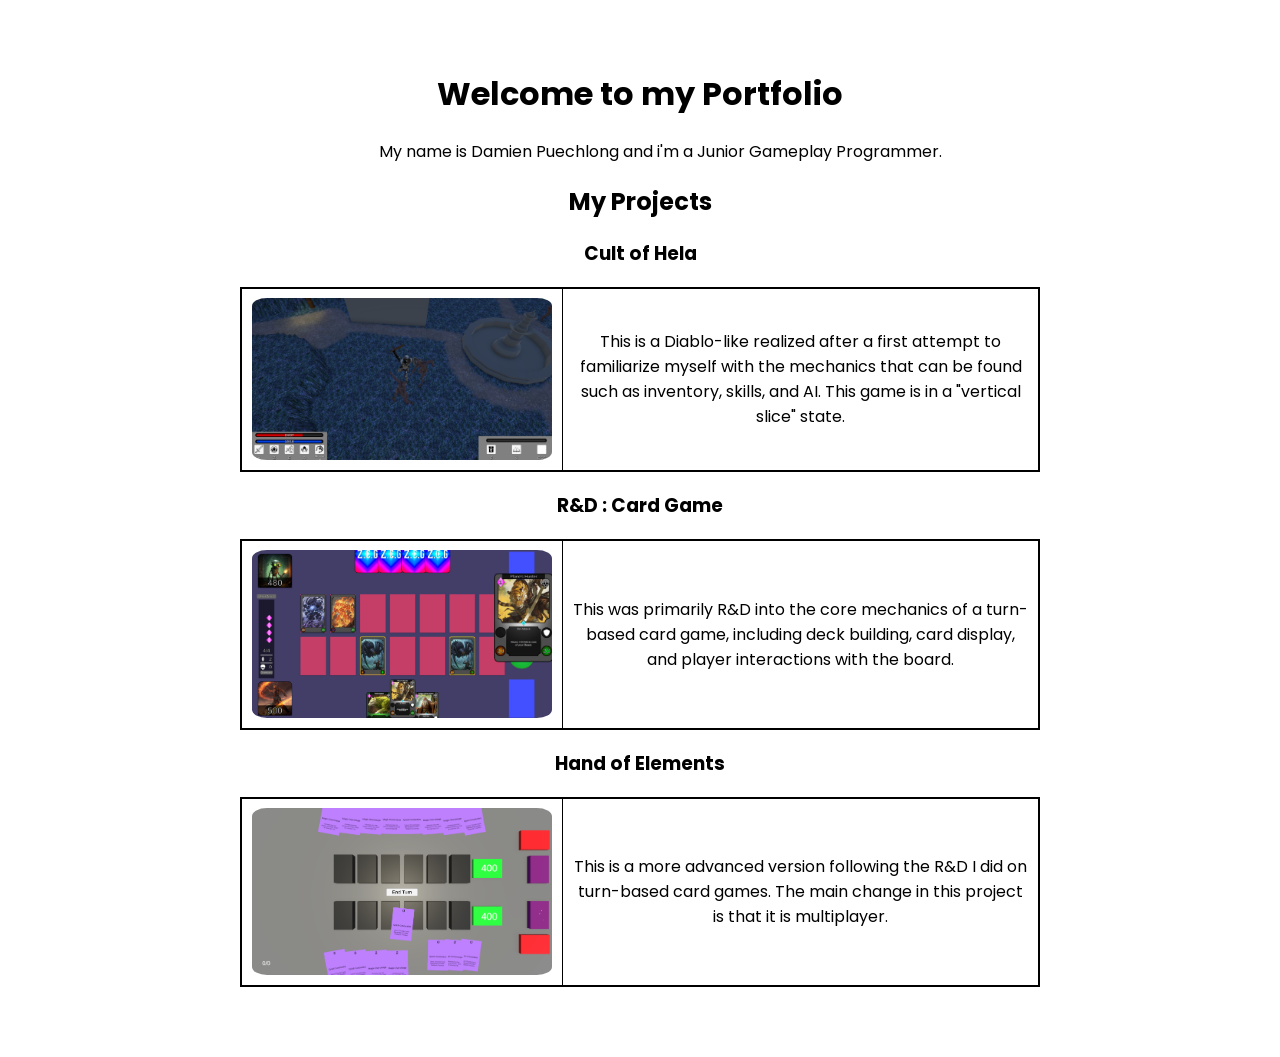
==== index.html @ aa10d87f "put first page" ====
<html lang="fr">
<head>
    <meta charset="UTF-8">
    <title>Damien Puechlong Portefolio</title>
    
<!-- Include de la police Poppins -->
    <link rel="preconnect" href="https://fonts.googleapis.com">
    <link rel="preconnect" href="https://fonts.gstatic.com" crossorigin>
    <link href="https://fonts.googleapis.com/css2?family=Poppins:wght@300;400;600&display=swap" rel="stylesheet">    

    
<!-- Include pour la stylesheet css -->
    <link rel="stylesheet" href="style.css">
</head>

<body>
    <h1><center>Welcome to my Portfolio</center></h1>
    <ul>
    <center>My name is Damien Puechlong and i'm a Junior Gameplay Programmer.</center>
    </ul>

    <h2><center>My Projects</center></h2>

    <!-- Tableau de présentation pour Cult of Hela -->
    <table>
    <tr><center><h3>Cult of Hela</h3></center></tr>

    <td>
        <img class="profile" src="images/Cult_Of_Hela_Profile_Picture.bmp">
    </td>
    <td>
        This is a Diablo-like realized after a first attempt to familiarize myself with the mechanics 
        that can be found such as inventory, skills, and AI. This game is in a "vertical slice" state.
    </td>
    </table>

    <!-- Tableau de présentation pour le Card Game -->
    <table>
        <tr><center><h3>R&D : Card Game</h3></center></tr>

        <td>
            <img class="profile" src="images/Card_Game_Profile_Picture.bmp">
        </td>
        <td>
            This was primarily R&D into the core mechanics of a turn-based card game,
            including deck building, card display, and player interactions with the board.
        </td>
    </table>

    <!-- Tableau de présentation pour Hand of Elements -->
    <table>
    <tr><center><h3>Hand of Elements</h3></center></tr>

    <td>
        <img class="profile" src="images/Hand_Of_Elements_Profile_Picture.bmp">
    </td>
    <td>
        This is a more advanced version following the R&D I did on turn-based card games. 
        The main change in this project is that it is multiplayer.
    </td>
    </table>
    
</body>
</html>
---- style.css ----
body 
    {
        font-family: Poppins, sans-serif;
        max-width: 800px;
        margin: 50px auto;
        padding: 20px;

        /* background-image: url("images/background_image.jpg");
        background-size: cover;
        background-position: center;
        background-repeat: no-repeat; */
    }

.profile 
    {
        width: 300px;
        border-radius: 5%;
        object-fit: cover;
    }

table 
{
    border-collapse: collapse;
    border: 2px solid black;
}

td, th {
    padding: 10px;
    border: 1px solid black;
    text-align: center;
}

img {
    object-fit: cover;
    display: block;
}
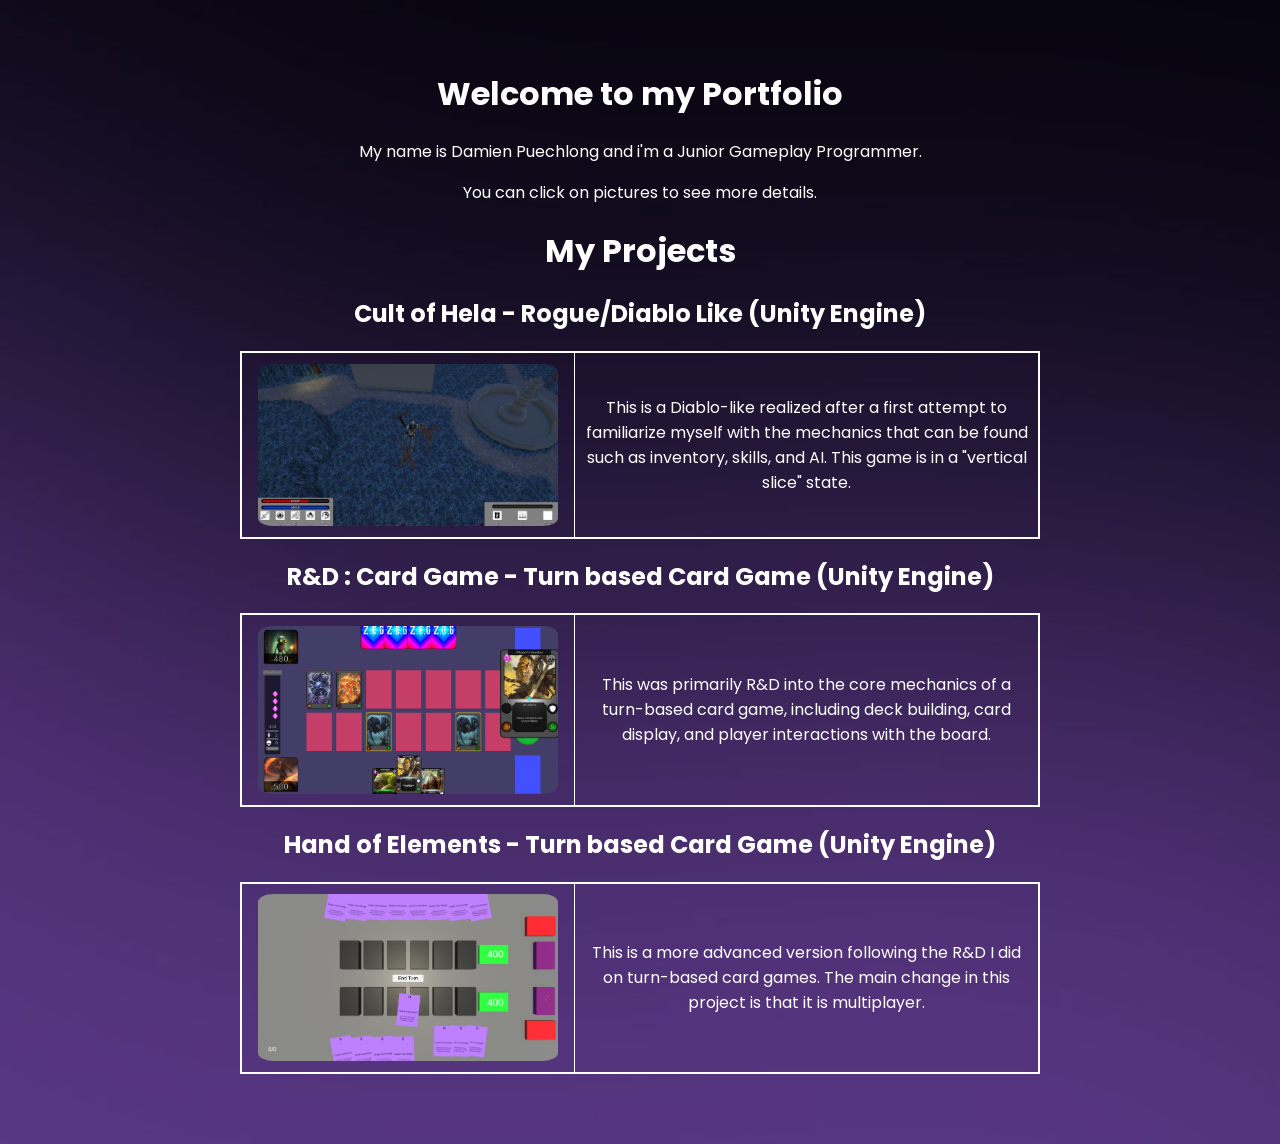
==== commit 20b9268e: "change index.html root" ====
--- a/index.html
+++ b/index.html
@@ -8,57 +8,64 @@
     <link rel="preconnect" href="https://fonts.gstatic.com" crossorigin>
     <link href="https://fonts.googleapis.com/css2?family=Poppins:wght@300;400;600&display=swap" rel="stylesheet">    
 
-    
+
 <!-- Include pour la stylesheet css -->
-    <link rel="stylesheet" href="style.css">
+    <link rel="stylesheet" href="../style.css">
 </head>
 
 <body>
     <h1><center>Welcome to my Portfolio</center></h1>
-    <ul>
-    <center>My name is Damien Puechlong and i'm a Junior Gameplay Programmer.</center>
-    </ul>
+    <center><p>My name is Damien Puechlong and i'm a Junior Gameplay Programmer. <br></p></center>
+    <center><p>You can click on pictures to see more details.</p></center>
 
-    <h2><center>My Projects</center></h2>
+    <h1><center>My Projects</center></h1>
 
     <!-- Tableau de présentation pour Cult of Hela -->
-    <table>
-    <tr><center><h3>Cult of Hela</h3></center></tr>
+    <table class="presentation">
+    <tr><center><h2>Cult of Hela - Rogue/Diablo Like (Unity Engine)</h2></center></tr>
 
     <td>
-        <img class="profile" src="images/Cult_Of_Hela_Profile_Picture.bmp">
+        <button class="btn" onclick="window.location.href='Cult_Of_Hela.html'">
+            <img class="profile" src="../images/Cult_Of_Hela_Profile_Picture.bmp">
+        </button>
     </td>
     <td>
-        This is a Diablo-like realized after a first attempt to familiarize myself with the mechanics 
-        that can be found such as inventory, skills, and AI. This game is in a "vertical slice" state.
+        <p>This is a Diablo-like realized after a first attempt to familiarize myself with the mechanics 
+        that can be found such as inventory, skills, and AI. This game is in a "vertical slice" state.</p>
     </td>
     </table>
 
     <!-- Tableau de présentation pour le Card Game -->
-    <table>
-        <tr><center><h3>R&D : Card Game</h3></center></tr>
+    <table class="presentation">
+        <tr><center><h2>R&D : Card Game - Turn based Card Game (Unity Engine)</h2></center></tr>
 
         <td>
-            <img class="profile" src="images/Card_Game_Profile_Picture.bmp">
+            <button class="btn" onclick="window.location.href='Card_Project.html'">
+                <img class="profile" src="../images/Card_Game_Profile_Picture.bmp">
+            </button>         
         </td>
         <td>
-            This was primarily R&D into the core mechanics of a turn-based card game,
-            including deck building, card display, and player interactions with the board.
+            <p>This was primarily R&D into the core mechanics of a turn-based card game,
+            including deck building, card display, and player interactions with the board.</p>
         </td>
     </table>
 
     <!-- Tableau de présentation pour Hand of Elements -->
-    <table>
-    <tr><center><h3>Hand of Elements</h3></center></tr>
+    <table class="presentation">
+    <tr><center><h2>Hand of Elements - Turn based Card Game (Unity Engine)</h2></center></tr>
 
     <td>
-        <img class="profile" src="images/Hand_Of_Elements_Profile_Picture.bmp">
+        <button class="btn" onclick="window.location.href='Hand_Of_Element.html'">
+            <img class="profile" src="../images/Hand_Of_Elements_Profile_Picture.bmp">
+        </button>        
     </td>
     <td>
-        This is a more advanced version following the R&D I did on turn-based card games. 
-        The main change in this project is that it is multiplayer.
+        <p>This is a more advanced version following the R&D I did on turn-based card games. 
+        The main change in this project is that it is multiplayer.</p>
     </td>
     </table>
+
+    <!-- <p>rajoute sunward fdp</p> -->
     
 </body>
 </html>
--- a/style.css
+++ b/style.css
@@ -5,10 +5,8 @@
         margin: 50px auto;
         padding: 20px;
 
-        /* background-image: url("images/background_image.jpg");
+        background-image: url("images/background_image.jpg");
         background-size: cover;
-        background-position: center;
-        background-repeat: no-repeat; */
     }
 
 .profile 
@@ -18,19 +16,32 @@
         object-fit: cover;
     }
 
-table 
+.btn 
+    {
+        background-color: transparent;
+        border: none;
+    }
+
+p, h1, h2, h3, li
+    {
+        color: white;
+    }
+
+.presentation 
+    {
+        border-collapse: collapse;
+        border: 2px solid white;
+    }
+
+.show
 {
-    border-collapse: collapse;
-    border: 2px solid black;
+    width: 800px;
+    object-fit: cover;
 }
 
-td, th {
+td, th
+    {
     padding: 10px;
-    border: 1px solid black;
+    border: 1px solid white;
     text-align: center;
-}
-
-img {
-    object-fit: cover;
-    display: block;
-}+    }
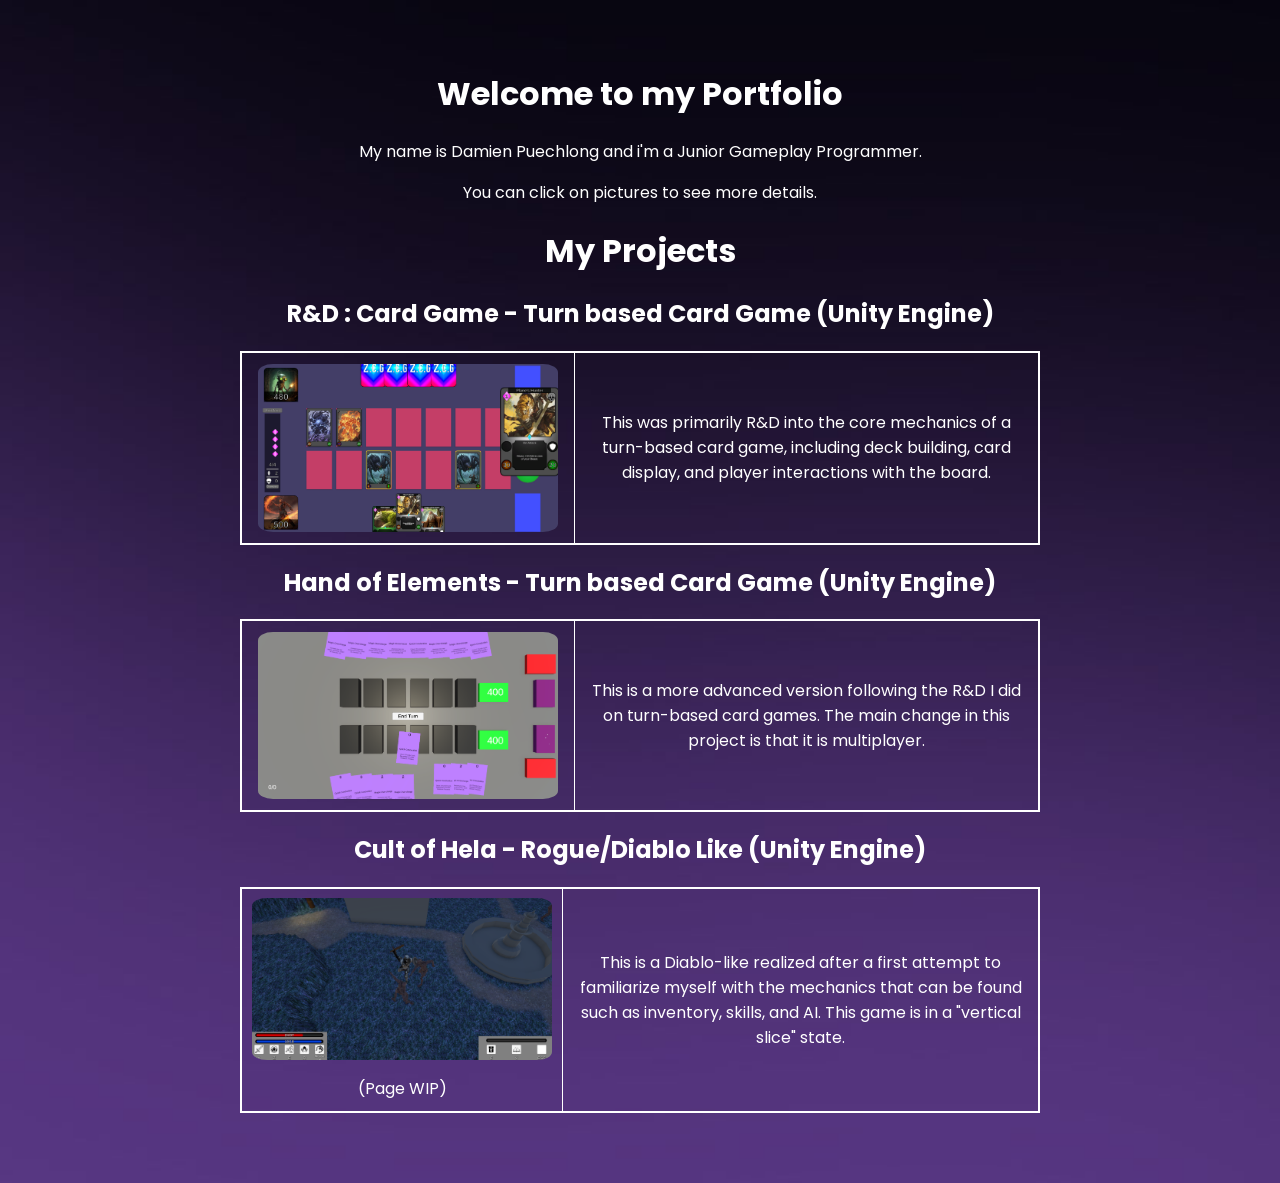
==== commit cb31ffd0: "finished hand of elements page" ====
--- a/index.html
+++ b/index.html
@@ -10,7 +10,7 @@
 
 
 <!-- Include pour la stylesheet css -->
-    <link rel="stylesheet" href="../style.css">
+    <link rel="stylesheet" href="style.css">
 </head>
 
 <body>
@@ -20,28 +20,13 @@
 
     <h1><center>My Projects</center></h1>
 
-    <!-- Tableau de présentation pour Cult of Hela -->
-    <table class="presentation">
-    <tr><center><h2>Cult of Hela - Rogue/Diablo Like (Unity Engine)</h2></center></tr>
-
-    <td>
-        <button class="btn" onclick="window.location.href='Cult_Of_Hela.html'">
-            <img class="profile" src="../images/Cult_Of_Hela_Profile_Picture.bmp">
-        </button>
-    </td>
-    <td>
-        <p>This is a Diablo-like realized after a first attempt to familiarize myself with the mechanics 
-        that can be found such as inventory, skills, and AI. This game is in a "vertical slice" state.</p>
-    </td>
-    </table>
-
     <!-- Tableau de présentation pour le Card Game -->
     <table class="presentation">
         <tr><center><h2>R&D : Card Game - Turn based Card Game (Unity Engine)</h2></center></tr>
 
         <td>
-            <button class="btn" onclick="window.location.href='Card_Project.html'">
-                <img class="profile" src="../images/Card_Game_Profile_Picture.bmp">
+            <button class="btn" onclick="window.location.href='Web/Card_Project.html'">
+                <img class="profile" src="images/Card_Game_Profile_Picture.bmp">
             </button>         
         </td>
         <td>
@@ -55,8 +40,8 @@
     <tr><center><h2>Hand of Elements - Turn based Card Game (Unity Engine)</h2></center></tr>
 
     <td>
-        <button class="btn" onclick="window.location.href='Hand_Of_Element.html'">
-            <img class="profile" src="../images/Hand_Of_Elements_Profile_Picture.bmp">
+        <button class="btn" onclick="window.location.href='Web/Hand_Of_Element.html'">
+            <img class="profile" src="images/Hand_Of_Elements_Profile_Picture.bmp">
         </button>        
     </td>
     <td>
@@ -65,6 +50,23 @@
     </td>
     </table>
 
+    <!-- Tableau de présentation pour Cult of Hela -->
+    <table class="presentation">
+    <tr><center><h2>Cult of Hela - Rogue/Diablo Like (Unity Engine)</h2></center></tr>
+
+    <td>
+        <img class="profile" src="images/Cult_Of_Hela_Profile_Picture.bmp">
+        <p>(Page WIP)</p>
+        <!-- <button class="btn" onclick="window.location.href='Web/Cult_Of_Hela.html'">
+            <img class="profile" src="images/Cult_Of_Hela_Profile_Picture.bmp">
+        </button> -->
+    </td>
+    <td>
+        <p>This is a Diablo-like realized after a first attempt to familiarize myself with the mechanics 
+        that can be found such as inventory, skills, and AI. This game is in a "vertical slice" state.</p>
+    </td>
+    </table>
+
     <!-- <p>rajoute sunward fdp</p> -->
     
 </body>
--- a/style.css
+++ b/style.css
@@ -45,3 +45,23 @@
     border: 1px solid white;
     text-align: center;
     }
+
+.online {
+    border-collapse: collapse;
+}
+
+.online td,
+.online th {
+    border: none;
+}
+
+.cache
+{
+    border-collapse: collapse;
+    display : none;
+}
+
+.cache td,
+.cache th {
+    border: none;
+}
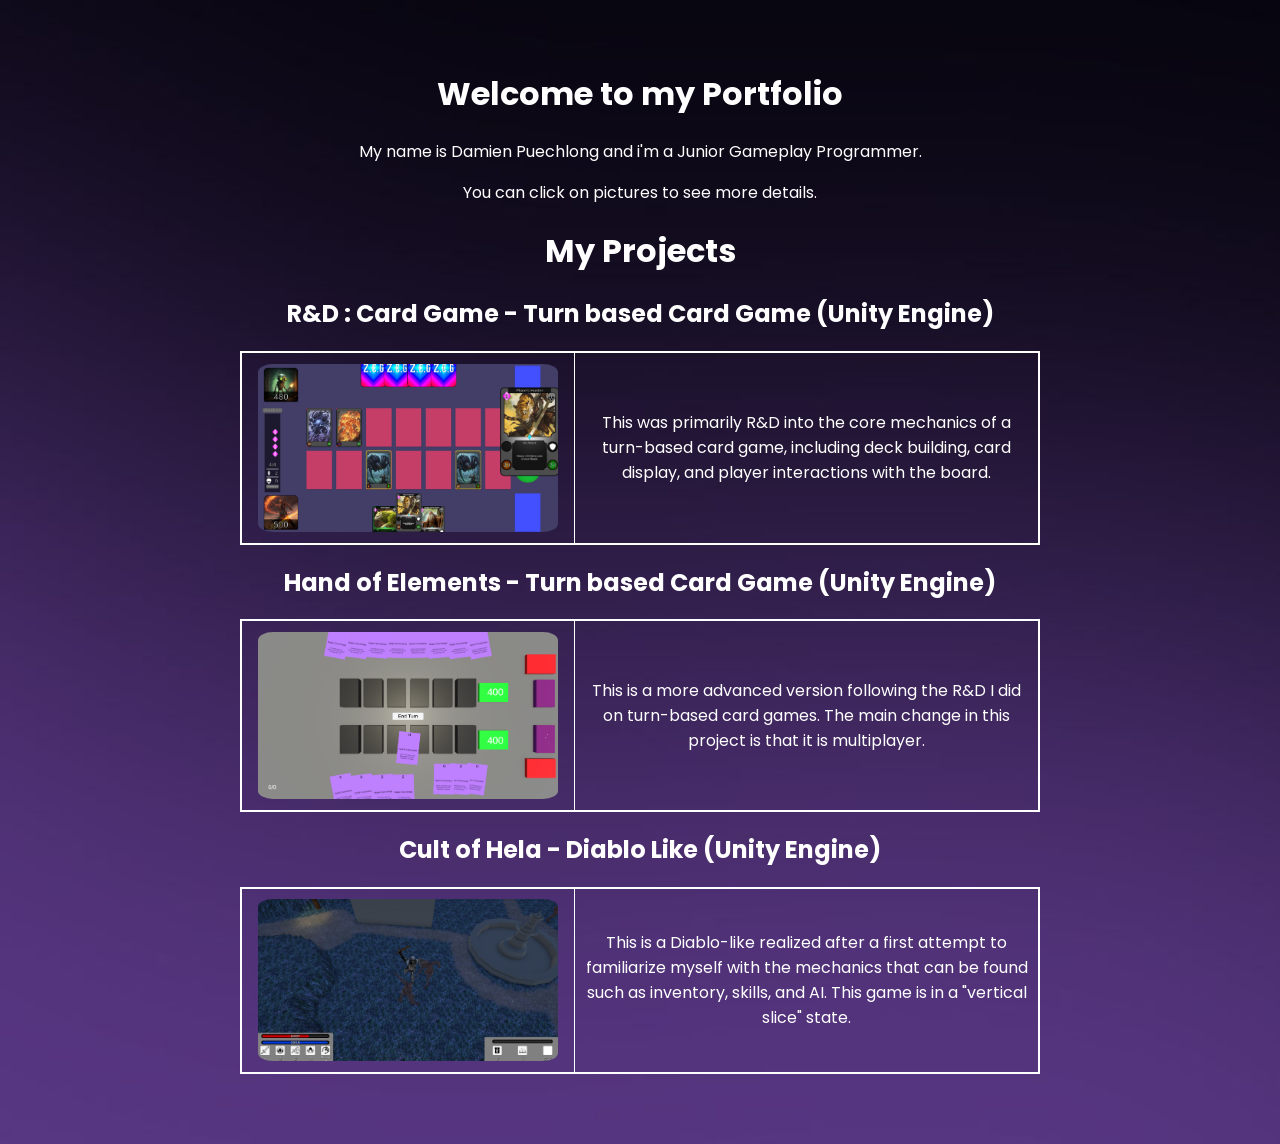
==== commit 5f513115: "cult of hela page" ====
--- a/index.html
+++ b/index.html
@@ -52,14 +52,14 @@
 
     <!-- Tableau de présentation pour Cult of Hela -->
     <table class="presentation">
-    <tr><center><h2>Cult of Hela - Rogue/Diablo Like (Unity Engine)</h2></center></tr>
+    <tr><center><h2>Cult of Hela - Diablo Like (Unity Engine)</h2></center></tr>
 
     <td>
-        <img class="profile" src="images/Cult_Of_Hela_Profile_Picture.bmp">
-        <p>(Page WIP)</p>
-        <!-- <button class="btn" onclick="window.location.href='Web/Cult_Of_Hela.html'">
+        <!-- <img class="profile" src="images/Cult_Of_Hela_Profile_Picture.bmp">
+        <p>(Page WIP)</p> -->
+        <button class="btn" onclick="window.location.href='Web/Cult_Of_Hela.html'">
             <img class="profile" src="images/Cult_Of_Hela_Profile_Picture.bmp">
-        </button> -->
+        </button>
     </td>
     <td>
         <p>This is a Diablo-like realized after a first attempt to familiarize myself with the mechanics 
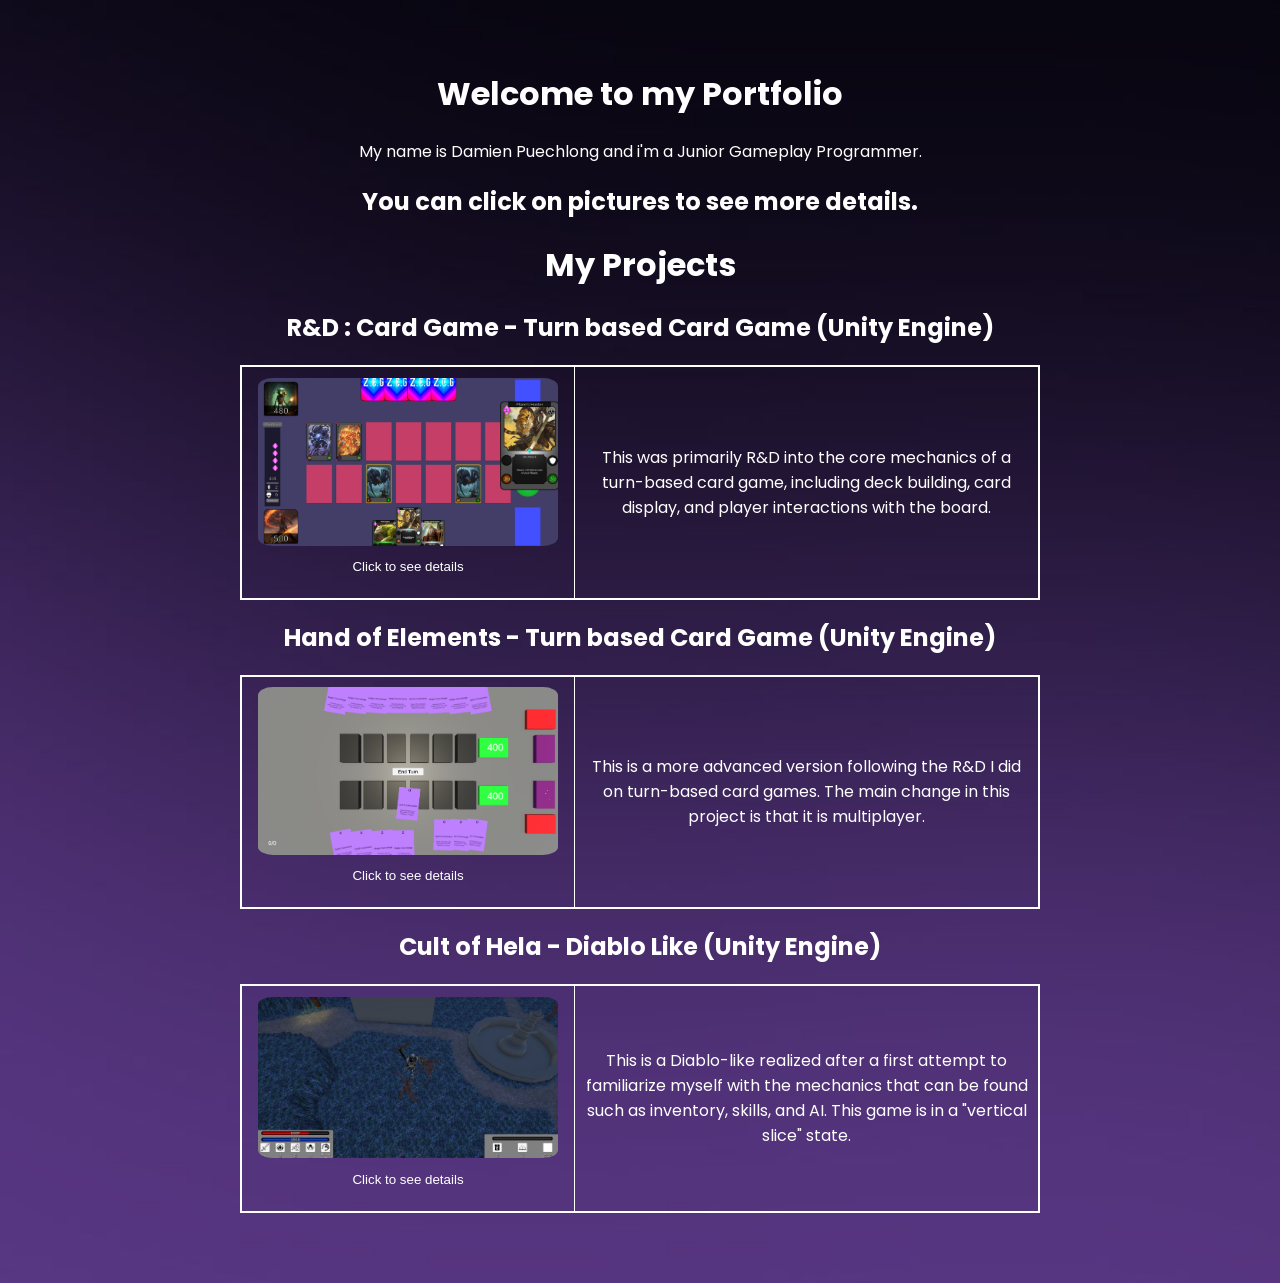
==== commit ceedf455: "f" ====
--- a/index.html
+++ b/index.html
@@ -16,7 +16,7 @@
 <body>
     <h1><center>Welcome to my Portfolio</center></h1>
     <center><p>My name is Damien Puechlong and i'm a Junior Gameplay Programmer. <br></p></center>
-    <center><p>You can click on pictures to see more details.</p></center>
+    <center><h2>You can click on pictures to see more details.</h2></center>
 
     <h1><center>My Projects</center></h1>
 
@@ -27,6 +27,7 @@
         <td>
             <button class="btn" onclick="window.location.href='Web/Card_Project.html'">
                 <img class="profile" src="images/Card_Game_Profile_Picture.bmp">
+                <p>Click to see details</p>
             </button>         
         </td>
         <td>
@@ -41,8 +42,9 @@
 
     <td>
         <button class="btn" onclick="window.location.href='Web/Hand_Of_Element.html'">
-            <img class="profile" src="images/Hand_Of_Elements_Profile_Picture.bmp">
-        </button>        
+            <img class="profile" src="images/Hand_Of_Elements_Profile_Picture.bmp">          
+            <p>Click to see details</p>
+        </button>      
     </td>
     <td>
         <p>This is a more advanced version following the R&D I did on turn-based card games. 
@@ -56,9 +58,10 @@
 
     <td>
         <!-- <img class="profile" src="images/Cult_Of_Hela_Profile_Picture.bmp">
-        <p>(Page WIP)</p> -->
+         -->
         <button class="btn" onclick="window.location.href='Web/Cult_Of_Hela.html'">
             <img class="profile" src="images/Cult_Of_Hela_Profile_Picture.bmp">
+                <p>Click to see details</p>
         </button>
     </td>
     <td>
--- a/style.css
+++ b/style.css
@@ -20,6 +20,7 @@
     {
         background-color: transparent;
         border: none;
+        
     }
 
 p, h1, h2, h3, li
